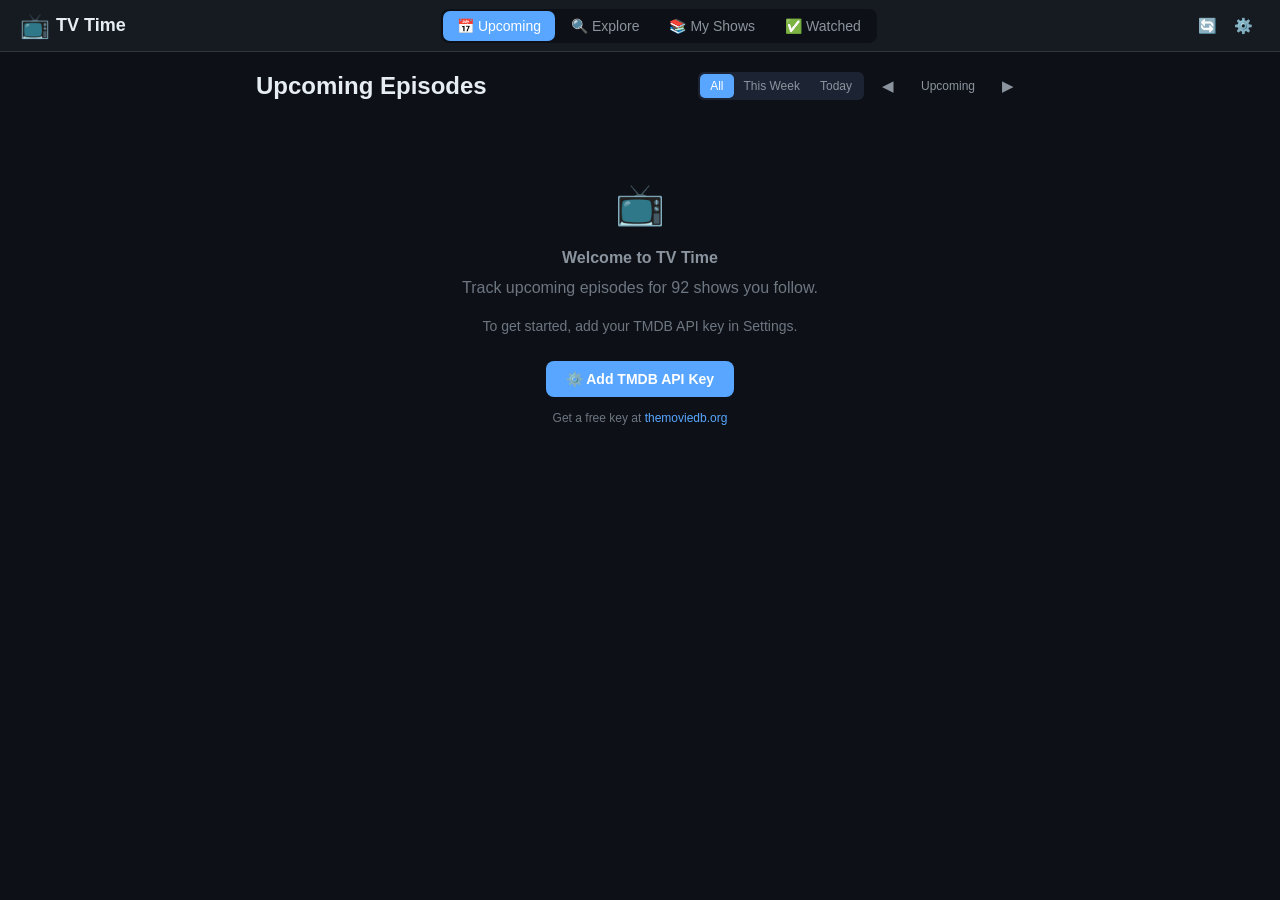
==== index.html @ 1c07d76f "feat: redesign upcoming episode cards to match reference design - Cards now have background (var(--b" ====
<!DOCTYPE html>
<html lang="en">
<head>
    <meta charset="UTF-8">
    <meta name="viewport" content="width=device-width, initial-scale=1.0, viewport-fit=cover, user-scalable=no">
    <title>TV Time</title>

    <!-- PWA / Apple Mobile Web App -->
    <meta name="apple-mobile-web-app-capable" content="yes">
    <meta name="apple-mobile-web-app-status-bar-style" content="black-translucent">
    <meta name="apple-mobile-web-app-title" content="TV Time">
    <meta name="mobile-web-app-capable" content="yes">
    <meta name="theme-color" content="#0d1117">
    <link rel="manifest" href="manifest.json">
    <link rel="apple-touch-icon" href="icon-192.png">
    <link rel="apple-touch-icon" sizes="512x512" href="icon-512.png">

    <style>
/* ===== CSS Variables & Theme ===== */
:root {
    --bg-primary: #0d1117;
    --bg-secondary: #161b22;
    --bg-card: #1c2333;
    --bg-card-hover: #242d3d;
    --bg-input: #1a1f2e;
    --border-color: #30363d;
    --border-subtle: #21262d;
    --text-primary: #e6edf3;
    --text-secondary: #8b949e;
    --text-muted: #6e7681;
    --accent: #58a6ff;
    --accent-glow: rgba(88, 166, 255, 0.15);
    --accent-secondary: #3fb950;
    --danger: #f85149;
    --warning: #d2991d;
    --purple: #a371f7;
    --orange: #f0883e;
    --pink: #db61a2;
    --network-bg: #2a3040;
    --countdown-bg: rgba(88, 166, 255, 0.12);
    --poster-placeholder: #1c2533;
    --shadow: 0 2px 8px rgba(0, 0, 0, 0.3);
    --shadow-lg: 0 8px 24px rgba(0, 0, 0, 0.5);
    --radius: 12px;
    --radius-sm: 8px;
    --radius-xs: 4px;
    --font-sans: -apple-system, BlinkMacSystemFont, 'Segoe UI', Helvetica, Arial, sans-serif;
}
*, *::before, *::after { box-sizing: border-box; margin: 0; padding: 0; }
body {
    font-family: var(--font-sans);
    background-color: var(--bg-primary);
    color: var(--text-primary);
    min-height: 100vh;
    line-height: 1.5;
    -webkit-font-smoothing: antialiased;
    -webkit-text-size-adjust: 100%;
}
a { color: var(--accent); text-decoration: none; }
a:hover { text-decoration: underline; }
::-webkit-scrollbar { width: 6px; }
::-webkit-scrollbar-track { background: var(--bg-primary); }
::-webkit-scrollbar-thumb { background: var(--border-color); border-radius: 3px; }
.top-nav {
    position: sticky; top: 0; z-index: 100;
    display: flex; align-items: center; justify-content: space-between;
    padding: 0 12px; height: 48px;
    background: var(--bg-secondary);
    border-bottom: 1px solid var(--border-color);
}
.nav-logo { display: flex; align-items: center; gap: 6px; font-weight: 700; font-size: 16px; color: var(--text-primary); }
.logo-icon { font-size: 22px; }
.nav-tabs { display: flex; gap: 2px; background: var(--bg-primary); border-radius: 8px; padding: 2px; }
.nav-tab {
    display: flex; align-items: center; gap: 4px; padding: 6px 10px;
    border: none; background: transparent; color: var(--text-secondary);
    border-radius: 7px; cursor: pointer; font-size: 13px; font-weight: 500;
    transition: all 0.15s ease;
}
.nav-tab.active { background: var(--accent); color: #fff; }
.nav-actions { display: flex; gap: 4px; }
.btn-icon {
    width: 32px; height: 32px; border: none; background: transparent;
    color: var(--text-secondary); border-radius: 6px; cursor: pointer;
    font-size: 15px; display: flex; align-items: center; justify-content: center;
}
.btn-icon:hover { background: var(--bg-card); color: var(--text-primary); }
.btn-primary, .btn-secondary {
    padding: 10px 20px; border: none; border-radius: var(--radius-sm);
    font-size: 14px; font-weight: 600; cursor: pointer; transition: all 0.15s ease;
}
.btn-primary { background: var(--accent); color: #fff; }
.btn-primary:hover { filter: brightness(1.15); }
.btn-secondary { background: var(--bg-card); color: var(--text-secondary); border: 1px solid var(--border-color); }
.tab-content { display: none; }
.tab-content.active { display: block; }
main { max-width: 800px; margin: 0 auto; padding: 12px; padding-bottom: 80px; }
.upcoming-header, .shows-header, .watched-header, .explore-header {
    display: flex; align-items: center; justify-content: space-between;
    margin-bottom: 20px; flex-wrap: wrap; gap: 10px;
}
.upcoming-header h1, .shows-header h1, .watched-header h1, .explore-header h1 { font-size: 22px; font-weight: 700; }
.upcoming-controls { display: flex; gap: 8px; align-items: center; flex-wrap: wrap; }
.explore-controls { display: flex; gap: 8px; align-items: center; flex-wrap: wrap; }
.filter-group { display: flex; background: var(--bg-card); border-radius: 6px; padding: 2px; }
.filter-btn {
    padding: 5px 10px; border: none; background: transparent; color: var(--text-secondary);
    border-radius: 5px; cursor: pointer; font-size: 12px; font-weight: 500; transition: all 0.15s ease;
}
.filter-btn.active { background: var(--accent); color: #fff; }
.date-nav { display: flex; align-items: center; gap: 4px; }
#dateRangeLabel { font-size: 12px; color: var(--text-secondary); min-width: 80px; text-align: center; }
.timeline { display: flex; flex-direction: column; gap: 2px; }
.date-group { margin-bottom: 14px; }
.date-header {
    display: flex; align-items: center; gap: 10px; padding: 12px 4px 8px;
    position: sticky; top: 48px; background: var(--bg-primary); z-index: 10;
}
.date-day { font-size: 14px; font-weight: 700; }
.date-month { font-size: 12px; color: var(--text-secondary); font-weight: 400; margin-left: 4px; }
.date-relative { font-size: 13px; font-weight: 600; color: var(--accent); margin-left: auto; }
.episode-card {
    display: flex; gap: 14px; padding: 14px; border-radius: 12px;
    cursor: pointer; transition: background 0.15s ease;
    background: var(--bg-card); margin-bottom: 8px;
}
.episode-card:last-child { margin-bottom: 0; }
.episode-card:hover { background: var(--bg-card-hover); }
.episode-card.episode-past {
    animation: none;  /* cancel fadeIn — animations override static opacity */
    opacity: 0.4;
    transition: opacity 0.5s ease;
}
.episode-card.episode-past.episode-revealed {
    animation: none;
    opacity: 1;
}
.episode-poster {
    width: 72px; height: 108px; border-radius: 8px;
    object-fit: cover; background: var(--poster-placeholder); flex-shrink: 0;
}
.episode-poster-placeholder {
    width: 72px; height: 108px; border-radius: 8px;
    background: var(--poster-placeholder); flex-shrink: 0;
    display: flex; align-items: center; justify-content: center;
    font-size: 24px; color: var(--text-muted);
}
.episode-info { flex: 1; min-width: 0; display: flex; flex-direction: column; gap: 3px; justify-content: center; }
.episode-header { display: flex; align-items: center; justify-content: space-between; gap: 10px; }
.episode-show-name { font-size: 15px; font-weight: 700; white-space: nowrap; overflow: hidden; text-overflow: ellipsis; color: var(--text-primary); }
.episode-show-name-link { cursor: pointer; }
.episode-show-name-link:hover { color: var(--accent); }
.episode-sep { color: var(--text-muted); margin: 0 5px; }
.episode-meta { font-size: 13px; color: var(--text-secondary); white-space: nowrap; overflow: hidden; text-overflow: ellipsis; }
.episode-title {
    font-size: 12px; color: var(--text-muted); line-height: 1.4;
    display: -webkit-box; -webkit-line-clamp: 2; -webkit-box-orient: vertical; overflow: hidden;
}
.episode-footer { display: flex; align-items: center; gap: 6px; flex-wrap: wrap; }
.episode-network {
    display: flex; align-items: center; gap: 3px; padding: 2px 7px;
    background: var(--network-bg); border-radius: 10px; font-size: 10px; color: var(--text-secondary);
}
.episode-network img { width: 14px; height: 14px; border-radius: 2px; }
.episode-countdown-pill {
    font-size: 12px; font-weight: 700; color: #fff;
    padding: 4px 10px; background: var(--accent); border-radius: 12px;
    white-space: nowrap; flex-shrink: 0;
}
.empty-state { text-align: center; padding: 50px 20px; color: var(--text-muted); }
.empty-state .empty-icon { font-size: 40px; margin-bottom: 12px; }
.empty-state h3 { font-size: 16px; color: var(--text-secondary); margin-bottom: 6px; }
.loading-spinner { text-align: center; padding: 50px 20px; color: var(--text-secondary); }
.spinner {
    width: 36px; height: 36px; border: 3px solid var(--border-color);
    border-top-color: var(--accent); border-radius: 50%;
    animation: spin 0.8s linear infinite; margin: 0 auto 14px;
}
@keyframes spin { to { transform: rotate(360deg); } }
.explore-load-more { text-align: center; margin-top: 24px; padding-bottom: 16px; }
.show-card-actions { padding: 0 8px 8px; }
.show-add-btn, .show-following-btn {
    width: 100%; padding: 5px 0; border-radius: 5px; font-size: 11px; font-weight: 600;
    cursor: pointer; transition: all 0.15s ease; border: none;
}
.show-add-btn { background: var(--accent); color: #fff; }
.show-following-btn { background: var(--bg-card); color: var(--accent-secondary); border: 1px solid var(--border-color); cursor: default; }
.shows-controls { display: flex; gap: 8px; align-items: center; }
.search-input {
    padding: 7px 12px; background: var(--bg-input); border: 1px solid var(--border-color);
    border-radius: var(--radius-sm); color: var(--text-primary); font-size: 14px;
    outline: none; width: 160px; transition: border-color 0.15s;
}
.search-input:focus { border-color: var(--accent); }
.search-input::placeholder { color: var(--text-muted); }
.show-count { font-size: 12px; color: var(--text-muted); white-space: nowrap; }
.shows-grid { display: grid; grid-template-columns: repeat(auto-fill, minmax(105px, 1fr)); gap: 12px; }
.show-card {
    border-radius: var(--radius); overflow: hidden; cursor: pointer;
    transition: transform 0.15s ease; background: var(--bg-card);
}
.show-card:active { transform: scale(0.97); }
.show-card-poster { width: 100%; aspect-ratio: 2/3; object-fit: cover; background: var(--poster-placeholder); display: block; }
.show-card-poster-placeholder {
    width: 100%; aspect-ratio: 2/3; background: var(--poster-placeholder);
    display: flex; align-items: center; justify-content: center; font-size: 32px; color: var(--text-muted);
}
.show-card-info { padding: 8px; }
.show-card-name { font-size: 12px; font-weight: 600; white-space: nowrap; overflow: hidden; text-overflow: ellipsis; }
.show-card-episodes { font-size: 10px; color: var(--text-muted); margin-top: 1px; }
.watched-list { display: flex; flex-direction: column; }
.watched-card {
    display: flex; gap: 10px; padding: 10px; border-radius: var(--radius);
    cursor: pointer; transition: all 0.15s ease;
    border-bottom: 1px solid var(--border-subtle);
}
.watched-card:hover { background: var(--bg-card-hover); }
.watched-poster { width: 40px; height: 60px; border-radius: var(--radius-xs); object-fit: cover; background: var(--poster-placeholder); flex-shrink: 0; }
.watched-info { flex: 1; min-width: 0; }
.watched-show-name { font-size: 13px; font-weight: 600; }
.watched-episode { font-size: 12px; color: var(--text-secondary); }
.watched-date { font-size: 11px; color: var(--text-muted); }
.watched-rating { font-size: 16px; margin-left: auto; flex-shrink: 0; }
.modal { display: none; position: fixed; top: 0; left: 0; right: 0; bottom: 0; z-index: 1000; overflow-y: auto; }
.modal.active { display: block; }
.modal-backdrop { position: fixed; top: 0; left: 0; right: 0; bottom: 0; background: rgba(0,0,0,0.7); }
.modal-content {
    position: relative; max-width: 640px; margin: 20px auto;
    background: var(--bg-secondary); border-radius: 14px;
    border: 1px solid var(--border-color); box-shadow: var(--shadow-lg);
    z-index: 1001; overflow: hidden;
}
.modal-content.modal-sm { max-width: 400px; padding: 20px; }
.modal-close {
    position: absolute; top: 10px; right: 10px; width: 30px; height: 30px;
    border: none; background: rgba(0,0,0,0.5); color: #fff; border-radius: 50%;
    font-size: 13px; cursor: pointer; z-index: 10;
    display: flex; align-items: center; justify-content: center;
}
.episode-detail-header { position: relative; }
.episode-detail-backdrop { width: 100%; height: 160px; object-fit: cover; opacity: 0.6; }
.episode-detail-backdrop-placeholder { width: 100%; height: 140px; background: linear-gradient(135deg, var(--bg-card) 0%, var(--bg-card-hover) 100%); }
.episode-detail-poster-row { display: flex; gap: 12px; padding: 0 16px; margin-top: -40px; position: relative; z-index: 2; }
.episode-detail-still {
    width: 90px; height: 130px; border-radius: var(--radius); object-fit: cover;
    border: 2px solid var(--bg-secondary); box-shadow: var(--shadow-lg);
}
.episode-detail-still-placeholder {
    width: 90px; height: 130px; border-radius: var(--radius); background: var(--bg-card);
    border: 2px solid var(--bg-secondary); display: flex; align-items: center; justify-content: center; font-size: 30px;
}
.episode-detail-body { padding: 16px; }
.episode-detail-show { font-size: 12px; color: var(--accent); font-weight: 600; text-transform: uppercase; letter-spacing: 0.5px; margin-bottom: 2px; }
.episode-detail-title { font-size: 18px; font-weight: 700; margin-bottom: 4px; }
.episode-detail-meta { font-size: 13px; color: var(--text-secondary); margin-bottom: 12px; }
.episode-detail-overview { font-size: 14px; line-height: 1.6; margin-bottom: 16px; }
.episode-detail-info-grid { display: grid; grid-template-columns: 1fr 1fr; gap: 8px; margin-bottom: 16px; }
.detail-info-item { padding: 10px; background: var(--bg-card); border-radius: var(--radius-sm); }
.detail-info-label { font-size: 10px; color: var(--text-muted); text-transform: uppercase; letter-spacing: 0.5px; margin-bottom: 2px; }
.detail-info-value { font-size: 13px; font-weight: 500; }
.episode-detail-cast { margin-bottom: 16px; }
.episode-detail-cast h3, .episode-detail-watch h3 { font-size: 14px; font-weight: 600; margin-bottom: 10px; }
.cast-list { display: flex; gap: 12px; overflow-x: auto; padding-bottom: 6px; }
.cast-member { flex-shrink: 0; text-align: center; width: 65px; }
.cast-member-photo { width: 48px; height: 48px; border-radius: 50%; object-fit: cover; background: var(--bg-card); margin-bottom: 4px; }
.cast-member-photo-placeholder { width: 48px; height: 48px; border-radius: 50%; background: var(--bg-card); margin: 0 auto 4px; display: flex; align-items: center; justify-content: center; font-size: 16px; }
.cast-member-name { font-size: 11px; font-weight: 500; }
.cast-member-character { font-size: 10px; color: var(--text-muted); }
.watch-providers { display: flex; gap: 8px; flex-wrap: wrap; }
.watch-provider { padding: 6px 10px; background: var(--bg-card); border: 1px solid var(--border-color); border-radius: var(--radius-sm); font-size: 12px; display: flex; align-items: center; gap: 4px; }
.settings-form { display: flex; flex-direction: column; gap: 10px; }
.settings-form label { font-size: 13px; font-weight: 600; color: var(--text-secondary); }
.settings-form select { -webkit-appearance: none; appearance: none; cursor: pointer; }
.help-text { font-size: 12px; color: var(--text-muted); }
.modal-content.modal-show-detail { max-width: 720px; border-radius: 14px; overflow: hidden; }
.show-detail-loading { text-align: center; padding: 60px 20px; color: var(--text-secondary); }
.show-detail-hero { position: relative; height: 180px; overflow: hidden; }
.show-detail-backdrop { width: 100%; height: 100%; object-fit: cover; opacity: 0.55; }
.show-detail-backdrop-placeholder { width: 100%; height: 100%; background: linear-gradient(135deg, #1a1a2e 0%, #16213e 50%, #0f3460 100%); }
.show-detail-hero-gradient { position: absolute; bottom: 0; left: 0; right: 0; height: 120px; background: linear-gradient(transparent, var(--bg-secondary)); pointer-events: none; }
.show-detail-hero-info { position: absolute; bottom: 12px; left: 115px; right: 16px; display: flex; flex-direction: column; gap: 2px; }
.show-detail-hero-name { font-size: 18px; font-weight: 700; color: #fff; text-shadow: 0 2px 6px rgba(0,0,0,0.6); line-height: 1.1; }
.show-detail-hero-meta { font-size: 11px; color: rgba(255,255,255,0.8); display: flex; gap: 8px; align-items: center; flex-wrap: wrap; }
.show-detail-hero-meta .meta-sep { width: 2px; height: 2px; border-radius: 50%; background: rgba(255,255,255,0.5); }
.show-detail-hero-rating { display: flex; align-items: center; gap: 3px; font-weight: 600; color: #f5c518; }
.show-hero-buttons { display: flex; gap: 6px; margin-top: 6px; flex-wrap: wrap; }
.show-trailer-btn, .show-extra-info-btn {
    display: inline-flex; align-items: center; gap: 5px; padding: 5px 12px;
    border-radius: 20px; font-size: 11px; font-weight: 600; transition: all 0.2s ease; width: fit-content;
}
.show-trailer-btn {
    background: rgba(255,255,255,0.15); border: 1px solid rgba(255,255,255,0.25);
    color: #fff; text-decoration: none;
}
.show-extra-info-btn {
    background: rgba(163,113,247,0.2); border: 1px solid rgba(163,113,247,0.35);
    color: #c4a0ff; cursor: pointer; font-family: inherit;
}
.show-extra-info-btn.active { background: rgba(163,113,247,0.35); }
.trailer-icon { width: 12px; height: 12px; flex-shrink: 0; }
.extra-info-panel { margin-bottom: 20px; padding: 14px; background: var(--bg-card); border: 1px solid var(--border-color); border-radius: var(--radius); animation: fadeIn 0.3s ease; }
.extra-info-content { font-size: 13px; line-height: 1.6; }
.extra-info-content p { margin-bottom: 10px; }
.extra-info-content ul { margin: 6px 0 12px 16px; }
.extra-info-content li { margin-bottom: 3px; color: var(--text-secondary); }
.extra-info-content strong { color: var(--text-primary); }
.extra-info-content em { color: var(--accent); }
.extra-info-error { color: var(--danger); font-size: 13px; }
.extra-info-disclaimer { margin-top: 12px; padding-top: 10px; border-top: 1px solid var(--border-subtle); font-size: 10px; color: var(--text-muted); font-style: italic; }
.show-detail-poster-wrap { position: absolute; bottom: -30px; left: 14px; z-index: 3; }
.show-detail-poster { width: 85px; height: 128px; border-radius: 8px; object-fit: cover; border: 2px solid var(--bg-secondary); box-shadow: 0 6px 18px rgba(0,0,0,0.5); }
.show-detail-poster-placeholder { width: 85px; height: 128px; border-radius: 8px; background: var(--bg-card); border: 2px solid var(--bg-secondary); box-shadow: 0 6px 18px rgba(0,0,0,0.5); display: flex; align-items: center; justify-content: center; font-size: 36px; color: var(--text-muted); }
.show-detail-body { padding: 14px; padding-top: 40px; }
.show-detail-overview { font-size: 14px; line-height: 1.6; margin-bottom: 18px; }
.show-detail-info-grid { display: grid; grid-template-columns: repeat(2, 1fr); gap: 8px; margin-bottom: 20px; }
.show-detail-info-grid .detail-info-item { padding: 10px; background: var(--bg-card); border-radius: var(--radius-sm); }
.show-detail-info-grid .detail-info-label { font-size: 10px; color: var(--text-muted); text-transform: uppercase; letter-spacing: 0.5px; margin-bottom: 2px; }
.show-detail-info-grid .detail-info-value { font-size: 13px; font-weight: 500; }
.show-detail-section { margin-bottom: 20px; }
.show-detail-section-header { display: flex; align-items: center; justify-content: space-between; margin-bottom: 12px; }
.show-detail-section-header h3 { font-size: 16px; font-weight: 700; }
.season-pills { display: flex; gap: 6px; flex-wrap: wrap; margin-bottom: 12px; }
.season-pill {
    padding: 4px 10px; background: var(--bg-card); border: 1px solid var(--border-color);
    border-radius: 16px; font-size: 12px; color: var(--text-secondary); cursor: pointer;
    font-weight: 500; transition: all 0.15s ease; white-space: nowrap;
}
.season-pill.active { background: var(--accent); color: #fff; border-color: var(--accent); }
.show-episodes-list { display: flex; flex-direction: column; }
.show-episode-item { display: flex; gap: 10px; padding: 10px; border-radius: var(--radius); cursor: pointer; border-bottom: 1px solid var(--border-subtle); }
.show-episode-item:hover { background: var(--bg-card-hover); }
.show-episode-still { width: 80px; height: 45px; border-radius: 6px; object-fit: cover; background: var(--bg-card); flex-shrink: 0; }
.show-episode-still-placeholder { width: 80px; height: 45px; border-radius: 6px; background: var(--bg-card); flex-shrink: 0; display: flex; align-items: center; justify-content: center; font-size: 18px; color: var(--text-muted); }
.show-episode-item-info { flex: 1; min-width: 0; display: flex; flex-direction: column; gap: 1px; }
.show-episode-item-header { display: flex; align-items: center; gap: 6px; }
.show-episode-number { font-size: 12px; font-weight: 600; color: var(--accent); white-space: nowrap; }
.show-episode-title { font-size: 13px; font-weight: 600; white-space: nowrap; overflow: hidden; text-overflow: ellipsis; }
.show-episode-airdate { font-size: 11px; color: var(--text-muted); }
.show-episode-overview { font-size: 12px; color: var(--text-secondary); display: -webkit-box; -webkit-line-clamp: 2; -webkit-box-orient: vertical; overflow: hidden; margin-top: 1px; }
.show-episode-rating { font-size: 11px; color: var(--text-muted); display: flex; align-items: center; gap: 3px; }
.show-detail-cast { margin-bottom: 20px; }
.show-detail-cast h3 { font-size: 14px; font-weight: 600; margin-bottom: 10px; }
.show-detail-cast .cast-list { display: flex; gap: 12px; overflow-x: auto; padding-bottom: 6px; }
.show-detail-cast .cast-member { flex-shrink: 0; text-align: center; width: 65px; }
.show-detail-cast .cast-member-photo { width: 50px; height: 50px; border-radius: 50%; object-fit: cover; background: var(--bg-card); margin-bottom: 4px; }
.show-detail-cast .cast-member-photo-placeholder { width: 50px; height: 50px; border-radius: 50%; background: var(--bg-card); margin: 0 auto 4px; display: flex; align-items: center; justify-content: center; font-size: 17px; }
.show-detail-cast .cast-member-name { font-size: 11px; font-weight: 500; line-height: 1.3; }
.show-detail-cast .cast-member-character { font-size: 10px; color: var(--text-muted); line-height: 1.3; }
.show-episodes-loading { text-align: center; padding: 30px; color: var(--text-muted); }

/* iPhone safe area & larger screens */
@supports (padding-top: env(safe-area-inset-top)) {
    .top-nav { padding-top: env(safe-area-inset-top); height: calc(48px + env(safe-area-inset-top)); }
    .date-header { top: calc(48px + env(safe-area-inset-top)); }
    main { padding-bottom: calc(80px + env(safe-area-inset-bottom)); }
}

@media (min-width: 500px) {
    .top-nav { padding: 0 20px; height: 52px; }
    .nav-logo { font-size: 18px; }
    .logo-icon { font-size: 24px; }
    .tab-label { display: inline; }
    .nav-tab { padding: 7px 14px; font-size: 14px; }
    main { padding: 16px; }
    .upcoming-header h1, .shows-header h1, .watched-header h1, .explore-header h1 { font-size: 24px; }
    .shows-grid { grid-template-columns: repeat(auto-fill, minmax(120px, 1fr)); }
    .show-card-name { font-size: 13px; }
    .episode-poster, .episode-poster-placeholder { width: 80px; height: 120px; }
    .episode-show-name { font-size: 16px; }
    .show-detail-hero { height: 220px; }
    .show-detail-hero-info { left: 130px; }
    .show-detail-hero-name { font-size: 22px; }
    .show-detail-poster, .show-detail-poster-placeholder { width: 100px; height: 150px; }
    .show-detail-poster-wrap { bottom: -35px; left: 20px; }
    .show-detail-body { padding: 20px; padding-top: 50px; }
    .show-detail-info-grid { grid-template-columns: repeat(4, 1fr); }
    .date-header { top: 52px; }
}

@keyframes fadeIn { from { opacity: 0; transform: translateY(8px); } to { opacity: 1; transform: translateY(0); } }
.episode-card, .show-card, .watched-card { animation: fadeIn 0.3s ease forwards; }

/* ===== Watched Toggle Button on Episode Rows ===== */
.show-episode-item {
    position: relative;
    padding-right: 48px; /* space for toggle button */
}
.episode-watched-toggle {
    position: absolute;
    right: 10px;
    top: 50%;
    transform: translateY(-50%);
    width: 32px;
    height: 32px;
    border: 2px solid var(--border-color);
    border-radius: 50%;
    background: transparent;
    color: var(--text-muted);
    font-size: 16px;
    cursor: pointer;
    display: flex;
    align-items: center;
    justify-content: center;
    transition: all 0.2s ease;
    flex-shrink: 0;
    z-index: 2;
    padding: 0;
    line-height: 1;
}
.episode-watched-toggle:hover {
    border-color: var(--accent-secondary);
    color: var(--accent-secondary);
}
.episode-watched-toggle.watched {
    background: var(--accent-secondary);
    border-color: var(--accent-secondary);
    color: #fff;
}
.episode-watched-toggle.watched:hover {
    background: #2ea043;
    border-color: #2ea043;
}
.show-episode-item.watched-episode {
    opacity: 0.65;
}
.show-episode-item.watched-episode:hover {
    opacity: 0.85;
}

/* ===== Show Detail Watched Progress ===== */
.show-watched-progress {
    margin-bottom: 18px;
    padding: 12px 14px;
    background: var(--bg-card);
    border-radius: var(--radius-sm);
    border: 1px solid var(--border-subtle);
}
.show-watched-progress-header {
    display: flex;
    align-items: center;
    justify-content: space-between;
    margin-bottom: 8px;
}
.show-watched-progress-label {
    font-size: 13px;
    font-weight: 600;
    color: var(--text-primary);
}
.show-watched-progress-count {
    font-size: 12px;
    color: var(--text-secondary);
}
.show-watched-bar {
    width: 100%;
    height: 6px;
    background: var(--border-color);
    border-radius: 3px;
    overflow: hidden;
}
.show-watched-bar-fill {
    height: 100%;
    background: var(--accent-secondary);
    border-radius: 3px;
    transition: width 0.3s ease;
    min-width: 0;
}

/* ===== Show Card Mini Progress ===== */
.show-card-progress {
    margin-top: 4px;
    height: 3px;
    background: var(--border-color);
    border-radius: 2px;
    overflow: hidden;
}
.show-card-progress-fill {
    height: 100%;
    background: var(--accent-secondary);
    border-radius: 2px;
    transition: width 0.3s ease;
}
.show-card-watched-count {
    font-size: 10px;
    color: var(--accent-secondary);
    margin-top: 2px;
}

/* ===== Watched Tab Updates ===== */
.watched-toggle-btn {
    width: 28px;
    height: 28px;
    border: 2px solid var(--border-color);
    border-radius: 50%;
    background: transparent;
    color: var(--text-muted);
    font-size: 14px;
    cursor: pointer;
    display: flex;
    align-items: center;
    justify-content: center;
    transition: all 0.2s ease;
    flex-shrink: 0;
    margin-left: auto;
    padding: 0;
    line-height: 1;
}
.watched-toggle-btn.watched {
    background: var(--accent-secondary);
    border-color: var(--accent-secondary);
    color: #fff;
}
.watched-toggle-btn:hover {
    border-color: var(--accent-secondary);
    color: var(--accent-secondary);
}
.watched-toggle-btn.watched:hover {
    background: #2ea043;
    border-color: #2ea043;
}
.watched-card.watched-episode-card {
    opacity: 0.7;
}

/* ===== Episode Detail Watched Toggle ===== */
.episode-detail-watched-toggle {
    display: inline-flex;
    align-items: center;
    gap: 6px;
    padding: 8px 16px;
    border-radius: 20px;
    font-size: 13px;
    font-weight: 600;
    cursor: pointer;
    transition: all 0.2s ease;
    margin-bottom: 12px;
    font-family: inherit;
    border: 2px solid var(--border-color);
    background: transparent;
    color: var(--text-secondary);
}
.episode-detail-watched-toggle:hover {
    border-color: var(--accent-secondary);
    color: var(--accent-secondary);
}
.episode-detail-watched-toggle.watched {
    background: var(--accent-secondary);
    border-color: var(--accent-secondary);
    color: #fff;
}
.episode-detail-watched-toggle.watched:hover {
    background: #2ea043;
    border-color: #2ea043;
}

    </style>
    <link rel="icon" href="data:image/svg+xml,<svg xmlns='http://www.w3.org/2000/svg' viewBox='0 0 100 100'><text y='.9em' font-size='90'>📺</text></svg>">
</head>
<body>
    <!-- Top Navigation -->
    <nav class="top-nav">
        <div class="nav-logo">
            <span class="logo-icon">📺</span>
            <span class="logo-text">TV Time</span>
        </div>
        <div class="nav-tabs">
            <button class="nav-tab active" data-tab="upcoming">
                <span class="tab-icon">📅</span>
                <span class="tab-label">Upcoming</span>
            </button>
            <button class="nav-tab" data-tab="explore">
                <span class="tab-icon">🔍</span>
                <span class="tab-label">Explore</span>
            </button>
            <button class="nav-tab" data-tab="shows">
                <span class="tab-icon">📚</span>
                <span class="tab-label">My Shows</span>
            </button>
            <button class="nav-tab" data-tab="watched">
                <span class="tab-icon">✅</span>
                <span class="tab-label">Watched</span>
            </button>
        </div>
        <div class="nav-actions">
            <button class="btn-icon" id="refreshBtn" title="Refresh data">🔄</button>
            <button class="btn-icon" id="settingsBtn" title="Settings">⚙️</button>
        </div>
    </nav>

    <!-- Main Content -->
    <main id="mainContent">
        <!-- Upcoming Tab -->
        <section id="upcomingTab" class="tab-content active">
            <div class="upcoming-header">
                <h1>Upcoming Episodes</h1>
                <div class="upcoming-controls">
                    <div class="filter-group">
                        <button class="filter-btn active" data-filter="all">All</button>
                        <button class="filter-btn" data-filter="week">This Week</button>
                        <button class="filter-btn" data-filter="today">Today</button>
                    </div>
                    <div class="date-nav">
                        <button class="btn-icon" id="scrollPrevWeek">◀</button>
                        <span id="dateRangeLabel">Upcoming</span>
                        <button class="btn-icon" id="scrollNextWeek">▶</button>
                    </div>
                </div>
            </div>
            <div id="timelineContainer" class="timeline">
                <div class="loading-spinner">
                    <div class="spinner"></div>
                    <p>Loading upcoming episodes...</p>
                </div>
            </div>
        </section>

        <!-- Explore Tab -->
        <section id="exploreTab" class="tab-content">
            <div class="explore-header">
                <h1>Explore</h1>
                <div class="explore-controls">
                    <input type="text" id="exploreSearch" class="search-input" placeholder="Search shows...">
                    <div class="filter-group" id="exploreFilterGroup">
                        <button class="filter-btn active" data-explore="trending">🔥 Trending</button>
                        <button class="filter-btn" data-explore="popular">⭐ Popular</button>
                    </div>
                </div>
            </div>
            <div id="exploreGrid" class="shows-grid">
                <div class="loading-spinner">
                    <div class="spinner"></div>
                    <p>Loading trending shows...</p>
                </div>
            </div>
            <div class="explore-load-more" id="exploreLoadMore" style="display:none;">
                <button class="btn-primary" id="loadMoreBtn">Load More</button>
            </div>
        </section>

        <!-- Shows Tab -->
        <section id="showsTab" class="tab-content">
            <div class="shows-header">
                <h1>My Shows</h1>
                <div class="shows-controls">
                    <input type="text" id="showSearch" class="search-input" placeholder="Search shows...">
                    <span class="show-count" id="showCount">62 shows</span>
                </div>
            </div>
            <div id="showsGrid" class="shows-grid">
                <div class="loading-spinner">
                    <div class="spinner"></div>
                    <p>Loading shows...</p>
                </div>
            </div>
        </section>

        <!-- Watched Tab -->
        <section id="watchedTab" class="tab-content">
            <div class="watched-header">
                <h1>Recently Watched</h1>
                <span id="watchedCount" class="show-count"></span>
            </div>
            <div id="watchedList" class="watched-list">
                <div class="loading-spinner">
                    <div class="spinner"></div>
                    <p>Loading watched episodes...</p>
                </div>
            </div>
        </section>
    </main>

    <!-- Show Detail Modal -->
    <div id="showDetailModal" class="modal">
        <div class="modal-backdrop"></div>
        <div class="modal-content modal-show-detail">
            <button class="modal-close" id="showDetailClose">✕</button>
            <div id="showDetailContent" class="show-detail-content">
                <!-- Populated by JS -->
            </div>
        </div>
    </div>

    <!-- Episode Detail Modal -->
    <div id="episodeModal" class="modal">
        <div class="modal-backdrop"></div>
        <div class="modal-content">
            <button class="modal-close" id="modalClose">✕</button>
            <div id="episodeDetail" class="episode-detail">
                <!-- Populated by JS -->
            </div>
        </div>
    </div>

    <!-- Settings Modal -->
    <div id="settingsModal" class="modal">
        <div class="modal-backdrop"></div>
        <div class="modal-content modal-sm">
            <button class="modal-close" id="settingsClose">✕</button>
            <h2>Settings</h2>
            <div class="settings-form">
                <label for="apiKey">TMDB API Key</label>
                <input type="text" id="apiKey" class="search-input" placeholder="Enter your TMDB API key (v3 auth)">
                <p class="help-text">Get a free API key at <a href="https://www.themoviedb.org/settings/api" target="_blank">themoviedb.org</a></p>
                <label for="anthropicKey">DeepSeek API Key <span style="font-weight:400;color:var(--text-muted);">(for AI show research)</span></label>
                <input type="password" id="anthropicKey" class="search-input" placeholder="sk-...">
                <label for="cacheHours">Cache Duration (hours)</label>
                <select id="cacheHours" class="search-input">
                    <option value="1">1 hour</option>
                    <option value="6" selected>6 hours</option>
                    <option value="24">24 hours</option>
                </select>
                <button id="saveSettings" class="btn-primary">Save Settings</button>
                <button id="clearCache" class="btn-secondary">Clear Cache</button>
            </div>
        </div>
    </div>

    <script src="js/store.js"></script>
    <script src="js/shows-data.js"></script>
    <script src="js/tmdb.js"></script>
    <script src="js/anthropic.js"></script>
    <script src="js/app.js"></script>
    <script>
        // Register service worker for offline PWA support
        if ('serviceWorker' in navigator) {
            navigator.serviceWorker.register('sw.js').then(function(reg) {
                console.log('[SW] Registered:', reg.scope);
            }).catch(function(err) {
                console.warn('[SW] Registration failed:', err);
            });
        }
    </script>
</body>
</html>
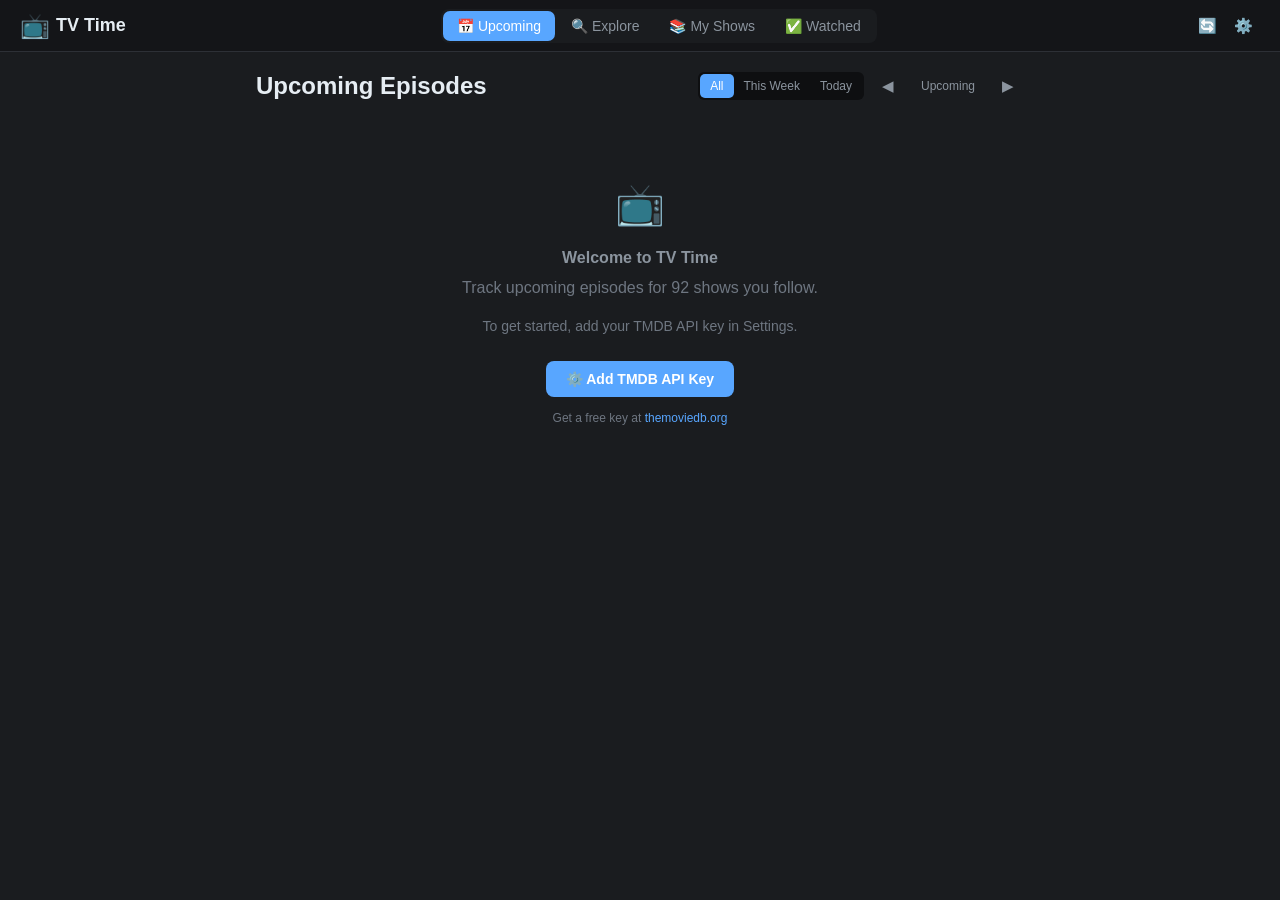
==== commit b2209108: "feat: redesigned card layout with pill badge, anthracite theme, date fixes - Show title badge: outli" ====
--- a/index.html
+++ b/index.html
@@ -18,13 +18,13 @@
     <style>
 /* ===== CSS Variables & Theme ===== */
 :root {
-    --bg-primary: #0d1117;
-    --bg-secondary: #161b22;
-    --bg-card: #1c2333;
-    --bg-card-hover: #242d3d;
-    --bg-input: #1a1f2e;
-    --border-color: #30363d;
-    --border-subtle: #21262d;
+    --bg-primary: #1a1c1f;
+    --bg-secondary: #141518;
+    --bg-card: #0e0f11;
+    --bg-card-hover: #161719;
+    --bg-input: #121315;
+    --border-color: #2d3036;
+    --border-subtle: #222427;
     --text-primary: #e6edf3;
     --text-secondary: #8b949e;
     --text-muted: #6e7681;
@@ -36,11 +36,11 @@
     --purple: #a371f7;
     --orange: #f0883e;
     --pink: #db61a2;
-    --network-bg: #2a3040;
+    --network-bg: #1d1f23;
     --countdown-bg: rgba(88, 166, 255, 0.12);
-    --poster-placeholder: #1c2533;
-    --shadow: 0 2px 8px rgba(0, 0, 0, 0.3);
-    --shadow-lg: 0 8px 24px rgba(0, 0, 0, 0.5);
+    --poster-placeholder: #15171a;
+    --shadow: 0 2px 8px rgba(0, 0, 0, 0.4);
+    --shadow-lg: 0 8px 24px rgba(0, 0, 0, 0.6);
     --radius: 12px;
     --radius-sm: 8px;
     --radius-xs: 4px;
@@ -113,12 +113,14 @@
 .timeline { display: flex; flex-direction: column; gap: 2px; }
 .date-group { margin-bottom: 14px; }
 .date-header {
-    display: flex; align-items: center; gap: 10px; padding: 12px 4px 8px;
+    display: flex; align-items: baseline; justify-content: center; gap: 6px;
+    padding: 14px 4px 10px;
     position: sticky; top: 48px; background: var(--bg-primary); z-index: 10;
 }
-.date-day { font-size: 14px; font-weight: 700; }
-.date-month { font-size: 12px; color: var(--text-secondary); font-weight: 400; margin-left: 4px; }
-.date-relative { font-size: 13px; font-weight: 600; color: var(--accent); margin-left: auto; }
+.date-day-name { font-size: 20px; font-weight: 700; color: var(--text-primary); }
+.date-num { font-size: 22px; font-weight: 700; color: var(--text-primary); line-height: 1; }
+.date-month-label { font-size: 13px; font-weight: 400; color: var(--text-secondary); }
+.date-relative { font-size: 13px; font-weight: 600; color: var(--accent); position: absolute; right: 4px; }
 .episode-card {
     display: flex; gap: 14px; padding: 14px; border-radius: 12px;
     cursor: pointer; transition: background 0.15s ease;
@@ -146,12 +148,23 @@
     font-size: 24px; color: var(--text-muted);
 }
 .episode-info { flex: 1; min-width: 0; display: flex; flex-direction: column; gap: 3px; justify-content: center; }
-.episode-header { display: flex; align-items: center; justify-content: space-between; gap: 10px; }
-.episode-show-name { font-size: 15px; font-weight: 700; white-space: nowrap; overflow: hidden; text-overflow: ellipsis; color: var(--text-primary); }
-.episode-show-name-link { cursor: pointer; }
+.episode-header { display: flex; align-items: center; gap: 10px; }
+.episode-show-badge {
+    display: inline-flex; align-items: center; gap: 3px;
+    padding: 3px 10px;
+    border: 1px solid var(--border-color);
+    border-radius: 14px;
+    font-size: 11px; font-weight: 700;
+    text-transform: uppercase; letter-spacing: 0.8px;
+    color: var(--text-primary);
+    white-space: nowrap; max-width: 100%; overflow: hidden;
+}
+.episode-show-chevron { font-size: 14px; font-weight: 400; color: var(--text-secondary); line-height: 1; }
+.episode-show-name-link { cursor: pointer; text-decoration: none; }
 .episode-show-name-link:hover { color: var(--accent); }
+.episode-show-name-link:hover .episode-show-chevron { color: var(--accent); }
 .episode-sep { color: var(--text-muted); margin: 0 5px; }
-.episode-meta { font-size: 13px; color: var(--text-secondary); white-space: nowrap; overflow: hidden; text-overflow: ellipsis; }
+.episode-meta { font-size: 15px; font-weight: 500; color: var(--text-secondary); white-space: nowrap; overflow: hidden; text-overflow: ellipsis; }
 .episode-title {
     font-size: 12px; color: var(--text-muted); line-height: 1.4;
     display: -webkit-box; -webkit-line-clamp: 2; -webkit-box-orient: vertical; overflow: hidden;
@@ -165,7 +178,7 @@
 .episode-countdown-pill {
     font-size: 12px; font-weight: 700; color: #fff;
     padding: 4px 10px; background: var(--accent); border-radius: 12px;
-    white-space: nowrap; flex-shrink: 0;
+    white-space: nowrap; flex-shrink: 0; margin-left: auto;
 }
 .empty-state { text-align: center; padding: 50px 20px; color: var(--text-muted); }
 .empty-state .empty-icon { font-size: 40px; margin-bottom: 12px; }
@@ -366,7 +379,7 @@
     .shows-grid { grid-template-columns: repeat(auto-fill, minmax(120px, 1fr)); }
     .show-card-name { font-size: 13px; }
     .episode-poster, .episode-poster-placeholder { width: 80px; height: 120px; }
-    .episode-show-name { font-size: 16px; }
+    .episode-show-badge { font-size: 12px; letter-spacing: 1px; }
     .show-detail-hero { height: 220px; }
     .show-detail-hero-info { left: 130px; }
     .show-detail-hero-name { font-size: 22px; }
